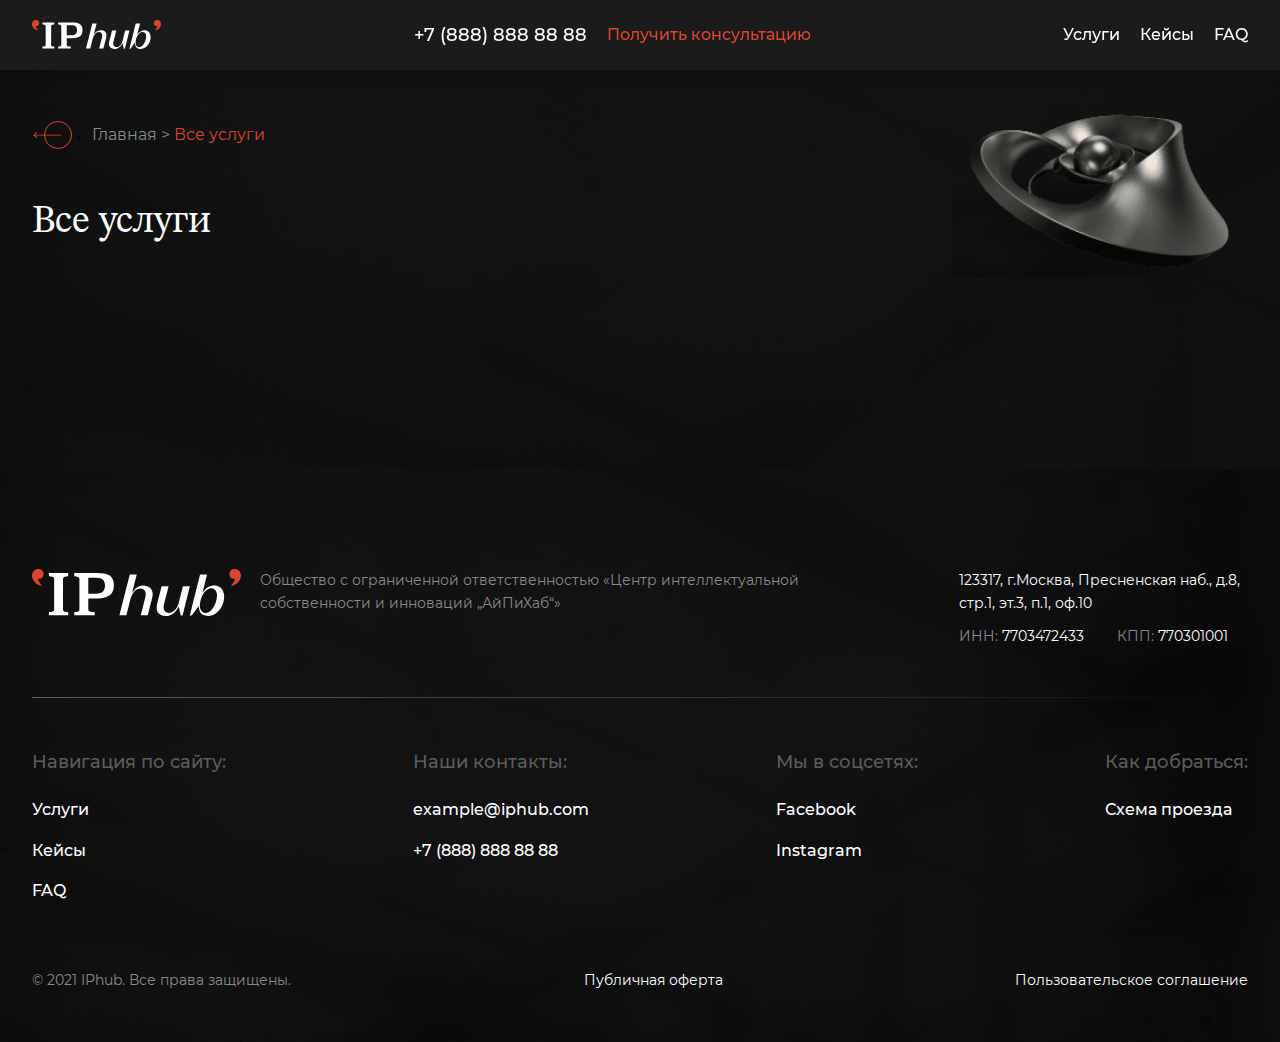
==== components/services/services.html @ 08421e96 "add serviсes-page" ====
<!DOCTYPE html>
<html lang="en">

<head>
  <meta charset="UTF-8">
  <meta http-equiv="X-UA-Compatible" content="IE=edge">
  <meta name="viewport" content="width=device-width, initial-scale=1.0">
  <title>Services</title>
  <link rel="stylesheet" href="../../fonts/stylesheet.css">
  <link rel="stylesheet" href="../../css/style.css">
  <link rel="stylesheet" href="./css/services.css">
  <link rel="stylesheet" type="text/css" href="../../js/slick/slick.css" />
  <link rel="stylesheet" type="text/css" href="../../js/slick/slick-theme.css" />
  <script defer src="../../js/scripts.js"></script>
</head>

<body>
  <div class="pop-up">
    <div class="pop-up__container"></div>
    <div class="pop-up__block">
      <div class="pop-up__close">
        <span></span>
        <span></span>
      </div>
      <form action="" class="pop-up__form" onchange="">
        <h2 class="pop-up__title">Оставьте заявку</h2>
        <p class="pop-up__subtitle">Укажите свои данные, и наш специалист свяжется с вами</p>
        <label for="username" class="pop-up__label">Как к вам обращаться</label>
        <input type="text" id="username" class="pop-up__input" required>
        <label for="phone" class="pop-up__label">Номер телефона / WhatsApp</label>
        <input type="tel" id="phone" class="pop-up__input" required>
        <label for="email" class="pop-up__label">Почта</label>
        <input type="email" id="email" class="pop-up__input" required>
        <label for="request" class="pop-up__label">Запрос</label>
        <textarea type="email" id="request" class="pop-up__textarea" optional></textarea>
        <div class="pop-up__radio">
          <input type="checkbox" id="deal" name="deal" value="deal">
          <label for="deal">Я принимаю соглашение на <a href="">обработку персональных данных</a> и <a href="">политику
              конфиденциальности</a></label>
        </div>
        <button class="pop-up__button">
          <p>Отправить</p>
          <img src="../../img/main/button-arrow-right.svg" alt="">
        </button>
      </form>
    </div>
  </div>
  <div class="background">
    <div class="background__header">
      <div class="container">
        <header class="header">
          <a href="../../index.html" class="header__logo" onclick="slowScroll ('.header')"><img
              src="../../img/header/logo.svg" alt="loho"></a>
          <div class="header__middle">
            <a href="tel:+78888888888" class="header__phone">+7 (888) 888 88 88</a>
            <a href="" class="header__button-consultation">Получить консультацию</a>
          </div>
          <nav class="header__nav menu">
            <div class="menu__container">
              <ul class="header__list menu__list">
                <li><a href=''>Услуги</a></li>
                <li><a href=''>Кейсы</a></li>
                <li><a href=''>FAQ</a></li>
              </ul>
              <div class="header__menu-text-block menu__text-block">
                <div class="menu__contacts">
                  <p class="menu__title">Наши контакты:</p>
                  <a href="mailto:example@iphub.com" class="menu__content">example@iphub.com</a>
                  <a href="tel:+78888888888" class="menu__content">+7 (888) 888 88 88</a>
                </div>
                <div class="menu__socials">
                  <p class="menu__title">Мы в соцсетях:</p>
                  <a href="#" class="menu__content">Facebook</a>
                  <a href="#" class="menu__content">Instagram</a>
                </div>
                <div class="menu__road">
                  <p class="menu__title">Как добраться:</p>
                  <a href="#" class="menu__content">Схема проезда</a>
                </div>
                <div class="menu__adress">
                  <p>123317, г. Москва, Пресненская<br>
                    наб., д.8, стр.1, эт.3, п.1, оф.10</p>
                  <p>ИНН: 7703472433</p>
                  <p>КПП: 770301001</p>
                </div>
                <div class="header__menu-image menu__image"><img src="../../img/header/menu-image.png" alt=""></div>
              </div>
            </div>
          </nav>
          <div class="header__burger-menu">
            <span></span>
            <span></span>
            <span></span>
          </div>
        </header>
      </div>
    </div>
    <div class="background__services-page">
      <div class="container">
        <div class="services-page">
          <div class="services-page__head">
            <div class="services-page__navigation">
              <a href="../../index.html" class="services-page__return-button"><img
                  src="../../img/main/button-arrow-right.svg" alt=""></a>
              <div class="services-page__crumbs">
                <p><a href="../../index.html">Главная</a> > <a href="#">Все услуги</a></p>
              </div>
            </div>
            <h1 class="services-page__title">Все услуги</h1>
            <div class="services-page__image"><img src="./img/head-image.png" alt="head-image"></div>
          </div>
        </div>
      </div>
    </div>
    <footer class="background__footer">
      <div class="container">
        <div class="footer">
          <div class="footer__head">
            <div class="footer__logo"><img src="../../img/header/logo.svg" alt=""></div>
            <p class="footer__legal-name">Общество с ограниченной
              ответственностью «Центр интеллектуальной собственности и инноваций „АйПиХаб“»</p>
            <div class="footer__contacts">
              <p>123317, г.Москва, Пресненская наб., д.8, стр.1, эт.3, п.1, оф.10</p>
              <p><span>ИНН: </span>7703472433</p>
              <p><span>КПП: </span>770301001</p>
            </div>
          </div>
          <div class="footer__menu footer-menu">
            <div class="footer-menu__column">
              <p class="footer-menu__header">Навигация<span> по сайту:</span></p>
              <a href="#" class="footer-menu__item">Услуги</a>
              <a href="#" class="footer-menu__item">Кейсы</a>
              <a href="#" class="footer-menu__item">FAQ</a>
            </div>
            <div class="footer-menu__column">
              <p class="footer-menu__header">Наши контакты:</p>
              <a href="mailto:example@iphub.com" class="footer-menu__item">example@iphub.com</a>
              <a href="tel:+78888888888" class="footer-menu__item">+7 (888) 888 88 88</a>
              <a href="#" class="footer-menu__item road">Схема проезда</a>
            </div>
            <div class="footer-menu__column">
              <p class="footer-menu__header">Мы в соцсетях:</p>
              <a href="#" class="footer-menu__item">Facebook</a>
              <a href="#" class="footer-menu__item">Instagram</a>
            </div>
            <div class="footer-menu__column">
              <p class="footer-menu__header">Как добраться:</p>
              <a href="#" class="footer-menu__item">Схема проезда</a>
            </div>
          </div>
          <div class="footer__cellar">
            <a href="">© 2021 IPhub. Все права защищены.</a>
            <a href="">Публичная оферта</a>
            <a href="">Пользовательское соглашение</a>
          </div>
        </div>
      </div>
    </footer>
  </div>



  <script src="https://ajax.googleapis.com/ajax/libs/jquery/3.6.0/jquery.min.js"></script>
  <script type="text/javascript" src="../../js/jquery-spincrement-master/jquery.spincrement.js"></script>
  <script src="../../js/slick/slick.min.js"></script>
  <script src="../../js/jquery.ddslick.min.js"></script>
</body>

</html>
---- fonts/stylesheet.css ----
@font-face {
    font-family: 'Montserrat';
    src: url('Montserrat-Regular.eot');
    src: local('Montserrat Regular'), local('Montserrat-Regular'),
        url('Montserrat-Regular.eot?#iefix') format('embedded-opentype'),
        url('Montserrat-Regular.woff2') format('woff2'),
        url('Montserrat-Regular.woff') format('woff'),
        url('Montserrat-Regular.ttf') format('truetype');
    font-weight: normal;
    font-style: normal;
}

@font-face {
    font-family: 'Montserrat';
    src: url('Montserrat-Medium.eot');
    src: local('Montserrat Medium'), local('Montserrat-Medium'),
        url('Montserrat-Medium.eot?#iefix') format('embedded-opentype'),
        url('Montserrat-Medium.woff2') format('woff2'),
        url('Montserrat-Medium.woff') format('woff'),
        url('Montserrat-Medium.ttf') format('truetype');
    font-weight: 500;
    font-style: normal;
}

@font-face {
    font-family: 'STIX Two Text';
src: local('STIX Two Text Regular'), local('STIXTwoText-Regular'),
        url('./STIXTwoText-Regular.otf') format('otf'),
        url('./STIXTwoText-Regular.woff2') format('woff2'),
        url('./STIXTwoText-Regular.ttf') format('truetype');
    font-weight: normal;
    font-style: normal;
}

@font-face {
    font-family: 'STIX Two Text';
    src: local('STIX Two Text Medium'), local('STIXTwoText-Medium'),
        url('./STIXTwoText-Medium.otf') format('otf'),
        url('./STIXTwoText-Medium.woff2') format('woff2'),
        url('./STIXTwoText-Medium.ttf') format('truetype');
    font-weight: 500;
    font-style: normal;
}

@font-face {
    font-family: 'STIX Two Text';
    src: local('STIX Two Text Medium Italic'), local('STIXTwoText-Medium-Italic'),
        url('./STIXTwoText-MediumItalic.otf') format('otf'),
        url('./STIXTwoText-MediumItalic.woff2') format('woff2'),
        url('./STIXTwoText-MediumItalic.ttf') format('truetype');
    font-weight: 500;
    font-style: italic;
}
---- css/style.css ----
@import url(./null.css);
@import url(./animate.css);
@import url(./custom-font-styles.css);
.main__title {
  font-family: "STIX Two Text";
  font-style: normal;
  font-weight: 500;
  font-size: 55px;
  line-height: 135%;
  color: #ffffff;
}

.experience__title, .services__title, .test__title, .cases__title, .team__title, .ban__title {
  font-family: "STIX Two Text";
  font-style: normal;
  font-weight: 400;
  font-size: 38px;
  line-height: 135%;
  color: #ffffff;
}

.pop-up__title, .test-slider__title, .bonuses__title, .forum__title h3 {
  font-family: "Montserrat";
  font-style: normal;
  font-weight: 500;
  font-size: 24px;
  line-height: 160%;
  color: #ffffff;
}

.menu__title, .bonuses__text, .member__name, .userforum__forumname, .userforum__date, .footer-menu__header {
  font-family: "Montserrat";
  font-style: normal;
  font-weight: 500;
  font-size: 18px;
  line-height: 160%;
  color: #ffffff;
}

.experience__subtitle, .services__subtitle p, .test__subtitle, .cases__subtitle p, .case__title, .team__subtitle, .ban__subtitle {
  font-family: "Montserrat";
  font-style: normal;
  font-weight: 500;
  font-size: 16px;
  line-height: 160%;
  color: #ffffff;
}

.userforum__description, .userforum__time {
  font-family: "Montserrat";
  font-style: normal;
  font-weight: 400;
  font-size: 16px;
  line-height: 160%;
  color: #ffffff;
}

.pop-up__subtitle, .pop-up__input, .pop-up__textarea, .pop-up__button, .header__button-consultation, .header__list li a, .menu__content, .main__button-consultation span, .main__button-service span, .services__button-top span, .services__button-bottom span, .service__title, .test__slider .slick-arrow span, .test-slider__option, .cases__button-top span, .cases__button-bottom span, .forum__subtitle p, .userforum__name, .ban__button span, .footer-menu__item {
  font-family: "Montserrat";
  font-style: normal;
  font-weight: 500;
  font-size: 16px;
  line-height: 160%;
  color: #ffffff;
}

.menu__adress, .statistics__description, .service__subtitle, .case__subtitle, .footer__legal-name, .footer__contacts, .footer__cellar a {
  font-family: "Montserrat";
  font-style: normal;
  font-weight: 400;
  font-size: 14px;
  line-height: 165%;
}

.main__overtitle {
  font-family: "Montserrat";
  font-style: normal;
  font-weight: 500;
  font-size: 16px;
  line-height: 160%;
  text-transform: uppercase;
}

.container {
  max-width: 1216px;
  margin: auto;
}

@media (max-width: 1256px) {
  .container {
    max-width: 100%;
    margin: 0 auto;
    padding: 0 20px;
  }
}

.background {
  background: #1b1b1b;
  display: -webkit-box;
  display: -ms-flexbox;
  display: flex;
  -webkit-box-orient: vertical;
  -webkit-box-direction: normal;
      -ms-flex-direction: column;
          flex-direction: column;
  min-height: 100%;
}

.background__header {
  -webkit-box-shadow: 0px 4px 10px rgba(0, 0, 0, 0.15);
          box-shadow: 0px 4px 10px rgba(0, 0, 0, 0.15);
  background: #1b1b1b;
  position: fixed;
  width: 100%;
  z-index: 5;
}

.background__main {
  background: -webkit-gradient(linear, left top, left bottom, from(rgba(0, 0, 0, 0.9)), to(rgba(0, 0, 0, 0.9))), url(../img/backgrounds/backgroud-main.png) center/cover no-repeat;
  background: linear-gradient(180deg, rgba(0, 0, 0, 0.9), rgba(0, 0, 0, 0.9)), url(../img/backgrounds/backgroud-main.png) center/cover no-repeat;
}

.background__services {
  background: url(../img/services/backgroud.png) center/cover no-repeat;
}

.background__test {
  background: url(../img/test/backgroud.png) center/cover no-repeat;
  padding: 160px 0;
  position: relative;
}

@media (max-width: 1252px) {
  .background__test {
    padding: 120px 0;
  }
}

@media (max-width: 768px) {
  .background__test {
    padding: 80px 0;
  }
}

@media (max-width: 400px) {
  .background__test {
    padding: 60px 0;
  }
}

.background__cases {
  background: -webkit-gradient(linear, left top, left bottom, from(rgba(0, 0, 0, 0.9)), to(rgba(0, 0, 0, 0.9))), url(../img/cases/background.png) center/cover no-repeat;
  background: linear-gradient(180deg, rgba(0, 0, 0, 0.9), rgba(0, 0, 0, 0.9)), url(../img/cases/background.png) center/cover no-repeat;
}

.background__team {
  background: url(../img/team/background.png) center/cover no-repeat;
}

.background__ban {
  background: url(../img/ban/background.png) center/cover no-repeat;
}

.background__footer {
  background: -webkit-gradient(linear, left top, left bottom, from(rgba(0, 0, 0, 0.9)), to(rgba(0, 0, 0, 0.9))), url(../img/cases/background.png) center/cover no-repeat;
  background: linear-gradient(180deg, rgba(0, 0, 0, 0.9), rgba(0, 0, 0, 0.9)), url(../img/cases/background.png) center/cover no-repeat;
}

.pop-up {
  position: fixed;
  top: -100%;
  left: 0;
  width: 100%;
  height: 100%;
  background-color: rgba(189, 189, 189, 0.75);
  z-index: 10;
  cursor: pointer;
  -webkit-transition: 0.7s ease-in-out;
  transition: 0.7s ease-in-out;
  overflow-y: auto;
}

.pop-up__container {
  position: absolute;
  top: 0;
  left: 0;
  width: 100%;
  height: 100%;
}

.pop-up__block {
  max-width: 510px;
  width: calc(100% - 40px);
  padding: 40px 65px;
  position: absolute;
  top: 50%;
  left: 50%;
  -webkit-transform: translate(-50%, -50%);
          transform: translate(-50%, -50%);
  background-color: #1b1b1b;
  border-radius: 10px;
  cursor: auto;
  z-index: 11;
}

@media (max-width: 500px) {
  .pop-up__block {
    padding: 30px 40px;
  }
}

@media (max-width: 400px) {
  .pop-up__block {
    padding: 20px 20px;
  }
}

.pop-up__close {
  width: 28px;
  height: 28px;
  position: absolute;
  right: 20px;
  top: 20px;
  cursor: pointer;
  -webkit-transition: 0.5s;
  transition: 0.5s;
}

.pop-up__close:hover {
  -webkit-transform: scale(1.2);
          transform: scale(1.2);
  -webkit-transition: 0.5s;
  transition: 0.5s;
}

.pop-up__close span {
  width: 30px;
  height: 1.5px;
  border-radius: 2px;
  background-color: #fff;
  position: absolute;
}

.pop-up__close span:nth-of-type(1) {
  display: block;
  position: absolute;
  -webkit-transform: rotate(45deg);
          transform: rotate(45deg);
  top: 50%;
}

.pop-up__close span:nth-of-type(2) {
  display: block;
  position: absolute;
  -webkit-transform: rotate(-45deg);
          transform: rotate(-45deg);
  top: 50%;
}

.pop-up__form {
  display: -webkit-box;
  display: -ms-flexbox;
  display: flex;
  -webkit-box-orient: vertical;
  -webkit-box-direction: normal;
      -ms-flex-direction: column;
          flex-direction: column;
}

.pop-up.active {
  top: 0;
  -webkit-transition: 0.7s ease-in-out;
  transition: 0.7s ease-in-out;
}

.pop-up__title {
  text-align: center;
  padding: 0 0 8px 0;
}

@media (max-width: 350px) {
  .pop-up__title {
    font-size: 20px;
  }
}

.pop-up__subtitle {
  color: #8a8a8a;
  text-align: center;
  padding: 0 0 25px 0;
}

.pop-up__label {
  font-family: "Montserrat";
  font-style: normal;
  font-weight: 500;
  font-size: 14px;
  line-height: 140%;
  color: #8a8a8a;
  padding: 0 0 2px 0;
}

.pop-up__input {
  margin: 0 0 15px 0;
  padding: 10px 20px 10px 15px;
  height: 40px;
  background: rgba(138, 138, 138, 0.1);
  border-radius: 8px;
  color: #fff;
  caret-color: #fff;
  border: 1px solid transparent;
  -webkit-transition: 0.3s;
  transition: 0.3s;
}

.pop-up__input:focus {
  border: 1px solid #ffffff;
  -webkit-transition: 0.3s;
  transition: 0.3s;
  background: transparent;
}

.pop-up__textarea {
  margin: 0 0 15px 0;
  padding: 10px 20px 10px 15px;
  min-height: 120px;
  min-width: 100%;
  max-width: 100%;
  background: rgba(138, 138, 138, 0.1);
  border-radius: 8px;
  color: #fff;
  caret-color: #fff;
  border: 1px solid transparent;
  -webkit-transition: 0.3s;
  transition: 0.3s;
}

.pop-up__textarea:required {
  background-color: #fff;
}

.pop-up__textarea:focus {
  border: 1px solid #ffffff;
  -webkit-transition: 0.3s;
  transition: 0.3s;
  background: transparent;
}

.pop-up__radio {
  padding: 0 0 26px 26px;
  position: relative;
}

@media (max-width: 400px) {
  .pop-up__radio {
    padding: 0 0 26px 20px;
  }
}

.pop-up__radio input {
  position: absolute;
  z-index: -1;
  opacity: 0;
}

.pop-up__radio input:checked + label::before {
  border-color: #da4533;
  background: url("../img/pop-up/check.svg") center/9px 9px no-repeat, #da4533;
}

.pop-up__radio label {
  font-family: "Montserrat";
  font-style: normal;
  font-weight: 400;
  font-size: 12px;
  line-height: 165%;
  color: #ffffff;
  -webkit-box-align: center;
      -ms-flex-align: center;
          align-items: center;
  -webkit-user-select: none;
     -moz-user-select: none;
      -ms-user-select: none;
          user-select: none;
}

.pop-up__radio label::before {
  position: absolute;
  top: 0;
  left: 0;
  content: "";
  display: inline-block;
  width: 16px;
  height: 16px;
  border: 1px solid grey;
  border-radius: 2px;
}

@media (max-width: 400px) {
  .pop-up__radio label::before {
    width: 13px;
  }
}

.pop-up__radio label a {
  color: #ffffff;
  -webkit-text-decoration-line: underline;
          text-decoration-line: underline;
}

.pop-up__button {
  width: 135px;
  height: 41px;
  border: 1px solid #da4533;
  border-radius: 50%;
  background-color: #1b1b1b;
  position: relative;
  -ms-flex-item-align: center;
      -ms-grid-row-align: center;
      align-self: center;
  color: #da4533;
}

.pop-up__button:hover img {
  right: -18px;
  -webkit-transition: 0.5s;
  transition: 0.5s;
}

.pop-up__button img {
  width: 30px;
  position: absolute;
  right: -12px;
  -webkit-transition: 0.5s;
  transition: 0.5s;
  top: 50%;
  -webkit-transform: translateY(-50%);
          transform: translateY(-50%);
}

.header {
  display: -webkit-box;
  display: -ms-flexbox;
  display: flex;
  -webkit-box-pack: justify;
      -ms-flex-pack: justify;
          justify-content: space-between;
  -webkit-box-align: center;
      -ms-flex-align: center;
          align-items: center;
  padding: 20px 0 21px;
}

@media (max-width: 1000px) {
  .header {
    padding: 12px 0;
  }
}

.header__logo {
  cursor: pointer;
}

.header__middle {
  display: -webkit-box;
  display: -ms-flexbox;
  display: flex;
  gap: 20px;
  -webkit-box-align: center;
      -ms-flex-align: center;
          align-items: center;
}

@media (max-width: 700px) {
  .header__middle {
    display: none;
  }
}

.header__phone {
  font-family: "Montserrat";
  font-style: normal;
  font-weight: 500;
  font-size: 18px;
  line-height: 22px;
  color: #ffffff;
}

.header__button-consultation {
  color: #da4533;
}

.header__list {
  display: -webkit-box;
  display: -ms-flexbox;
  display: flex;
  gap: 20px;
}

.header__list li a {
  -webkit-transition: 0.5s;
  transition: 0.5s;
}

.header__list li a:hover {
  color: #da4533;
  -webkit-transition: 0.5s;
  transition: 0.5s;
}

.header__burger-menu {
  display: none;
}

.header__burger-menu:hover span {
  width: 28px !important;
  -webkit-transition: 0.5s;
  transition: 0.5s;
}

@media (max-width: 1000px) {
  .header__burger-menu {
    display: -webkit-box;
    display: -ms-flexbox;
    display: flex;
    -webkit-box-pack: end;
        -ms-flex-pack: end;
            justify-content: end;
    position: relative;
    width: 46px;
    height: 46px;
    padding: 0 9px;
    background: rgba(255, 255, 255, 0.05);
    -webkit-transition: 0.5s;
    transition: 0.5s;
    border-radius: 5px;
    cursor: pointer;
    z-index: 5;
  }
  .header__burger-menu:hover {
    background: rgba(255, 255, 255, 0.1);
    -webkit-transition: 0.5s;
    transition: 0.5s;
  }
  .header__burger-menu.active-menu {
    background: rgba(255, 255, 255, 0.1);
  }
  .header__burger-menu.active-menu:hover {
    background: rgba(255, 255, 255, 0.15);
  }
  .header__burger-menu.active-menu span {
    -webkit-transition: all 0.5s ease-in-out;
    transition: all 0.5s ease-in-out;
  }
  .header__burger-menu.active-menu span:nth-of-type(1) {
    width: 28px;
    top: 50%;
    -webkit-transform: translateY(-50%) rotate(45deg);
            transform: translateY(-50%) rotate(45deg);
  }
  .header__burger-menu.active-menu span:nth-of-type(2) {
    width: 28px;
    top: 50%;
    -webkit-transform: translateY(-50%) rotate(-45deg);
            transform: translateY(-50%) rotate(-45deg);
  }
  .header__burger-menu.active-menu span:nth-of-type(3) {
    display: none;
  }
}

.header__burger-menu span {
  height: 2px;
  background-color: #ffffff;
  position: absolute;
  -webkit-transition: all 0.5s ease-in-out;
  transition: all 0.5s ease-in-out;
}

.header__burger-menu span:nth-of-type(1) {
  width: 23px;
  -webkit-transition: 0.5s;
  transition: 0.5s;
  top: 13px;
}

.header__burger-menu span:nth-of-type(2) {
  width: 28px;
  -webkit-transition: 0.5s;
  transition: 0.5s;
  top: 50%;
  -webkit-transform: translateY(-50%);
          transform: translateY(-50%);
}

.header__burger-menu span:nth-of-type(3) {
  width: 17px;
  -webkit-transition: 0.5s;
  transition: 0.5s;
  bottom: 13px;
}

.header__menu-text-block, .header__menu-image {
  display: none;
}

@media (max-width: 1000px) {
  .menu {
    background-color: #434343;
    width: 100%;
    height: 100%;
    position: fixed;
    left: 100%;
    top: 0;
    overflow: auto;
    -webkit-transition: all 1s ease-in-out;
    transition: all 1s ease-in-out;
    z-index: 3;
  }
  .menu.active-menu {
    -webkit-transition: all 1s ease-in-out;
    transition: all 1s ease-in-out;
    left: 0px;
  }
}

.menu__title {
  color: #5c5c5c;
  padding: 0 0 20px 0;
}

.menu__content {
  margin: 0 0 15px 0;
  display: block;
}

.menu__content:last-child {
  margin: 0;
}

.menu__container {
  background-color: #1b1b1b;
}

@media (max-width: 1000px) {
  .menu__container {
    display: -ms-grid;
    display: grid;
    -ms-grid-columns: auto auto;
        grid-template-columns: auto auto;
    gap: 120px;
    padding: 70px 70px 0 120px;
    margin: 0 0 0 163px;
    min-height: 100%;
  }
}

@media (max-width: 1000px) and (max-width: 900px) {
  .menu__container {
    padding: 70px 43px 0 70px;
  }
}

@media (max-width: 1000px) and (max-width: 767px) {
  .menu__container {
    padding: 70px 43px 0 50px;
    margin: 0 0 0 108px;
    gap: 60px;
  }
}

@media (max-width: 1000px) and (max-width: 650px) {
  .menu__container {
    -ms-grid-columns: auto;
        grid-template-columns: auto;
    gap: 50px;
  }
}

@media (max-width: 1000px) and (max-width: 450px) {
  .menu__container {
    padding: 70px 32px 0 32px;
    margin: 0 0 0 40px;
  }
}

@media (max-width: 1000px) {
  .menu__list {
    -webkit-box-orient: vertical;
    -webkit-box-direction: normal;
        -ms-flex-direction: column;
            flex-direction: column;
  }
  .menu__list li a {
    font-size: 34px;
  }
}

@media (max-width: 1000px) and (max-width: 767px) {
  .menu__list li a {
    font-size: 28px;
  }
}

@media (max-width: 1000px) and (max-width: 450px) {
  .menu__list li a {
    font-size: 22px;
  }
}

.menu__text-block {
  display: none;
}

@media (max-width: 1000px) {
  .menu__text-block {
    display: block;
  }
}

.menu__contacts {
  padding: 0 0 50px 0;
}

@media (max-width: 767px) {
  .menu__contacts {
    padding: 0 0 40px 0;
  }
}

.menu__socials {
  padding: 0 0 50px 0;
}

@media (max-width: 767px) {
  .menu__socials {
    padding: 0 0 40px 0;
  }
}

.menu__image {
  display: block;
  width: 110%;
  padding: 0 0 100px 0;
}

@media (max-width: 767px) {
  .menu__image {
    display: none;
  }
}

.menu__image img {
  width: 100%;
  position: relative;
  left: -12%;
}

.menu__adress {
  color: #8a8a8a;
  display: -ms-inline-grid;
  display: inline-grid;
  -ms-grid-columns: (auto)[2];
      grid-template-columns: repeat(2, auto);
  gap: 10px 15px;
  padding: 15px 0 120px 0;
}

@media (max-width: 450px) {
  .menu__adress {
    -ms-grid-columns: 1fr;
        grid-template-columns: 1fr;
  }
}

.menu__adress p {
  text-align: left;
}

.menu__adress p:nth-of-type(1) {
  -ms-grid-column: 1;
  -ms-grid-column-span: 2;
  grid-column: 1/3;
}

@media (max-width: 450px) {
  .menu__adress p:nth-of-type(1) {
    -ms-grid-column: 1;
    -ms-grid-column-span: 1;
    grid-column: 1/2;
  }
}

.main {
  display: -ms-grid;
  display: grid;
  -ms-grid-columns: 3fr 2fr;
      grid-template-columns: 3fr 2fr;
  gap: 50px;
  padding: 179px 0 191px;
}

@media (max-width: 1256px) {
  .main {
    padding: 179px 0 120px;
    gap: 20px;
  }
}

@media (max-width: 768px) {
  .main {
    padding: 179px 0 80px;
  }
}

@media (max-width: 767px) {
  .main {
    -ms-grid-columns: 1fr;
        grid-template-columns: 1fr;
  }
}

@media (max-width: 450px) {
  .main {
    padding: 110px 0 60px;
  }
}

.main__text-block {
  display: -webkit-box;
  display: -ms-flexbox;
  display: flex;
  -webkit-box-orient: vertical;
  -webkit-box-direction: normal;
      -ms-flex-direction: column;
          flex-direction: column;
  min-width: 470px;
}

@media (max-width: 767px) {
  .main__text-block {
    -webkit-box-align: center;
        -ms-flex-align: center;
            align-items: center;
    min-width: 100%;
  }
}

.main__overtitle {
  color: #8a8a8a;
  padding: 0 0 8px 0;
}

@media (max-width: 768px) {
  .main__overtitle {
    padding: 0 0 0 0;
  }
}

.main__title {
  display: -webkit-inline-box;
  display: -ms-inline-flexbox;
  display: inline-flex;
  -webkit-box-orient: vertical;
  -webkit-box-direction: normal;
      -ms-flex-direction: column;
          flex-direction: column;
  position: relative;
  padding: 0 0 16px 0;
}

@media (max-width: 1000px) {
  .main__title {
    font-size: 48px;
  }
}

@media (max-width: 768px) {
  .main__title {
    font-size: 44px;
    padding: 0 0 10px 0;
  }
}

@media (max-width: 450px) {
  .main__title {
    font-size: 34px;
  }
}

@media (max-width: 350px) {
  .main__title {
    font-size: 30px;
  }
}

@media (max-width: 767px) {
  .main__title span {
    margin: auto;
  }
}

.main__title span img {
  width: 11px;
}

@media (max-width: 1000px) {
  .main__title span img {
    width: 10px;
  }
}

@media (max-width: 768px) {
  .main__title span img {
    width: 8px;
  }
}

@media (max-width: 450px) {
  .main__title span img {
    width: 7px;
  }
}

.main__title span:nth-of-type(1) {
  position: relative;
}

.main__title span:nth-of-type(1) img {
  position: absolute;
  top: 8px;
  left: -12px;
}

.main__title span:nth-of-type(2) {
  font-style: italic;
  position: relative;
  -ms-flex-item-align: start;
      -ms-grid-row-align: start;
      align-self: start;
}

.main__title span:nth-of-type(2) img {
  position: absolute;
  left: auto;
  top: 12px;
  right: -12px;
}

.main__subtitle {
  font-family: "Montserrat";
  font-style: normal;
  font-weight: 400;
  font-size: 18px;
  line-height: 160%;
  color: #8a8a8a;
  padding: 0 0 32px 0;
}

@media (max-width: 1000px) {
  .main__subtitle {
    padding: 0 0 24px 0;
  }
}

@media (max-width: 768px) {
  .main__subtitle {
    padding: 0 0 36px 0;
    text-align: center;
  }
}

@media (max-width: 450px) {
  .main__subtitle {
    padding: 0 0 30px 0;
  }
}

.main__button-block {
  display: -webkit-box;
  display: -ms-flexbox;
  display: flex;
  -webkit-box-align: center;
      -ms-flex-align: center;
          align-items: center;
  gap: 36px;
}

@media (max-width: 768px) {
  .main__button-block {
    gap: 30px;
    -webkit-box-pack: center;
        -ms-flex-pack: center;
            justify-content: center;
  }
}

@media (max-width: 550px) {
  .main__button-block {
    -webkit-box-orient: vertical;
    -webkit-box-direction: normal;
        -ms-flex-direction: column;
            flex-direction: column;
  }
}

@media (max-width: 450px) {
  .main__button-block {
    gap: 25px;
  }
}

.main__button-consultation {
  display: block;
  max-width: 299px;
  width: 100%;
  height: 91px;
  border-radius: 50%;
  background: #da4533;
  display: -webkit-box;
  display: -ms-flexbox;
  display: flex;
  position: relative;
  -webkit-box-pack: center;
      -ms-flex-pack: center;
          justify-content: center;
  -webkit-box-align: center;
      -ms-flex-align: center;
          align-items: center;
  cursor: pointer;
}

.main__button-consultation > div {
  width: 100%;
  height: 100%;
  position: absolute;
  border-radius: 50%;
  -webkit-transition: 0.5s;
  transition: 0.5s;
  border: 1px solid transparent;
}

@media (max-width: 550px) {
  .main__button-consultation > div {
    border: 1px solid #ffffff;
    -webkit-transform: matrix(0.99, -0.11, 0.11, 0.99, 0, 0);
            transform: matrix(0.99, -0.11, 0.11, 0.99, 0, 0);
  }
}

.main__button-consultation > div:hover {
  -webkit-transition: 0.5s;
  transition: 0.5s;
  border: 1px solid #ffffff;
  -webkit-transform: matrix(0.99, -0.11, 0.11, 0.99, 0, 0);
          transform: matrix(0.99, -0.11, 0.11, 0.99, 0, 0);
}

.main__button-consultation span {
  text-align: center;
}

.main__button-service {
  display: block;
  min-width: 135px;
  height: 41px;
  border: 1px solid #da4533;
  border-radius: 50%;
  display: -webkit-box;
  display: -ms-flexbox;
  display: flex;
  -webkit-box-pack: center;
      -ms-flex-pack: center;
          justify-content: center;
  -webkit-box-align: center;
      -ms-flex-align: center;
          align-items: center;
  cursor: pointer;
  position: relative;
}

.main__button-service:hover img {
  right: -18px;
  -webkit-transition: 0.5s;
  transition: 0.5s;
}

.main__button-service span {
  text-align: center;
  color: #da4533;
}

.main__button-service img {
  position: absolute;
  width: 30px;
  right: -12px;
  -webkit-transition: 0.5s;
  transition: 0.5s;
}

@media (max-width: 767px) {
  .main__image-block {
    display: none;
  }
}

.main__image-block img {
  width: 100%;
}

.experience {
  display: -ms-grid;
  display: grid;
  -ms-grid-columns: 28% 66%;
      grid-template-columns: 28% 66%;
  -webkit-box-pack: justify;
      -ms-flex-pack: justify;
          justify-content: space-between;
}

@media (max-width: 800px) {
  .experience {
    -ms-grid-columns: 1fr;
        grid-template-columns: 1fr;
  }
}

@media (max-width: 800px) {
  .experience__image-block {
    display: none;
  }
}

.experience__image-block img {
  width: 100%;
}

.experience__blocks {
  display: -ms-grid;
  display: grid;
  -ms-grid-columns: (1fr)[2];
      grid-template-columns: repeat(2, 1fr);
  gap: 20px;
}

@media (max-width: 550px) {
  .experience__blocks {
    -ms-grid-columns: (1fr)[1];
        grid-template-columns: repeat(1, 1fr);
  }
}

@media (max-width: 360px) {
  .experience__blocks {
    gap: 15px;
  }
}

.experience__clients {
  padding: 100px 0;
}

@media (max-width: 480px) {
  .experience__clients {
    padding: 80px 0;
  }
}

@media (max-width: 360px) {
  .experience__clients {
    padding: 60px 0;
  }
}

.experience__title {
  padding: 0 0 16px 0;
}

@media (max-width: 768px) {
  .experience__title {
    font-size: 32px;
    padding: 0 0 14px 0;
  }
}

@media (max-width: 480px) {
  .experience__title {
    font-size: 28px;
  }
}

@media (max-width: 360px) {
  .experience__title {
    font-size: 24px;
    padding: 0 0 12px 0;
  }
}

.experience__subtitle {
  color: #8a8a8a;
  padding: 0 0 50px 0;
}

@media (max-width: 1000px) {
  .experience__subtitle {
    font-size: 14px;
    padding: 0 0 40px 0;
  }
}

@media (max-width: 360px) {
  .experience__subtitle {
    font-size: 14px;
    padding: 0 0 35px 0;
  }
}

.statistics__wrapper {
  position: relative;
  background: -webkit-gradient(linear, right bottom, left top, color-stop(70%, #202020), color-stop(90%, #da4533));
  background: linear-gradient(to left top, #202020 70%, #da4533 90%);
  padding: 1px;
  border-radius: 8px;
  -webkit-transition: 0.5s;
  transition: 0.5s;
}

.statistics__wrapper:hover {
  background: -webkit-gradient(linear, right bottom, left top, color-stop(70%, #3a3a3a), color-stop(90%, #da4533));
  background: linear-gradient(to left top, #3a3a3a 70%, #da4533 90%);
  -webkit-transition: 0.5s;
  transition: 0.5s;
}

.statistics__block {
  display: -webkit-box;
  display: -ms-flexbox;
  display: flex;
  -webkit-box-orient: vertical;
  -webkit-box-direction: normal;
      -ms-flex-direction: column;
          flex-direction: column;
  gap: 5px;
  padding: 20px;
  background: #202020;
  -webkit-transition: 0.5s;
  transition: 0.5s;
  border-radius: 8px;
  height: 100%;
}

@media (max-width: 500px) {
  .statistics__block {
    padding: 20px;
  }
}

@media (max-width: 550px) {
  .statistics__block {
    -webkit-box-orient: horizontal;
    -webkit-box-direction: normal;
        -ms-flex-direction: row;
            flex-direction: row;
    -webkit-box-align: center;
        -ms-flex-align: center;
            align-items: center;
    gap: 20px;
  }
}

.statistics__block:hover {
  background: #3a3a3a;
  -webkit-transition: 0.5s;
  transition: 0.5s;
}

.statistics__number {
  font-family: "STIX Two Text";
  font-style: normal;
  font-weight: 500;
  font-size: 36px;
  line-height: 45px;
  color: #ffffff;
}

@media (max-width: 550px) {
  .statistics__number {
    font-size: 28px;
  }
}

@media (max-width: 360px) {
  .statistics__number {
    font-size: 24px;
  }
}

.statistics__description {
  color: #8a8a8a;
}

@media (max-width: 480px) {
  .statistics__description {
    font-style: 14px;
  }
}

.clients__client {
  background: rgba(255, 255, 255, 0.05);
  border-radius: 8px;
  height: 119px;
  display: -webkit-box;
  display: -ms-flexbox;
  display: flex;
  -webkit-box-align: center;
      -ms-flex-align: center;
          align-items: center;
  -webkit-box-pack: center;
      -ms-flex-pack: center;
          justify-content: center;
  -webkit-transition: 0.5s;
  transition: 0.5s;
}

.clients__client:hover {
  background: rgba(255, 255, 255, 0.1);
  -webkit-transition: 0.5s;
  transition: 0.5s;
}

.services {
  padding: 160px 0;
}

@media (max-width: 1252px) {
  .services {
    padding: 120px 0;
  }
}

@media (max-width: 768px) {
  .services {
    padding: 80px 0;
  }
}

@media (max-width: 400px) {
  .services {
    padding: 60px 0;
  }
}

.services__title {
  color: #1b1b1b;
}

@media (max-width: 900px) {
  .services__title {
    font-size: 32px;
  }
}

@media (max-width: 500px) {
  .services__title {
    font-size: 28px;
  }
}

@media (max-width: 400px) {
  .services__title {
    font-size: 24px;
  }
}

@media (max-width: 359px) {
  .services__title {
    font-size: 20px;
  }
}

.services__subtitle {
  display: -webkit-box;
  display: -ms-flexbox;
  display: flex;
  -webkit-box-pack: justify;
      -ms-flex-pack: justify;
          justify-content: space-between;
  -webkit-box-align: center;
      -ms-flex-align: center;
          align-items: center;
  gap: 20%;
  padding: 16px 0 50px 0;
}

@media (max-width: 1252px) {
  .services__subtitle {
    padding: 16px 0 40px 0;
  }
}

@media (max-width: 768px) {
  .services__subtitle {
    padding: 14px 0 40px 0;
  }
}

@media (max-width: 400px) {
  .services__subtitle {
    padding: 12px 0 35px 0;
  }
}

.services__subtitle p {
  color: #8a8a8a;
}

@media (max-width: 400px) {
  .services__subtitle p {
    font-size: 14px;
  }
}

.services__button-top, .services__button-bottom {
  display: block;
  min-width: 135px;
  width: 135px;
  height: 41px;
  border: 1px solid #da4533;
  border-radius: 50%;
  display: -webkit-box;
  display: -ms-flexbox;
  display: flex;
  -webkit-box-pack: center;
      -ms-flex-pack: center;
          justify-content: center;
  -webkit-box-align: center;
      -ms-flex-align: center;
          align-items: center;
  cursor: pointer;
  position: relative;
  margin: 0 15px 0 0;
}

.services__button-top:hover img, .services__button-bottom:hover img {
  right: -18px;
  -webkit-transition: 0.5s;
  transition: 0.5s;
}

.services__button-top span, .services__button-bottom span {
  text-align: center;
  color: #da4533;
}

.services__button-top img, .services__button-bottom img {
  position: absolute;
  width: 30px;
  right: -12px;
  -webkit-transition: 0.5s;
  transition: 0.5s;
}

@media (max-width: 768px) {
  .services__button-top {
    display: none;
  }
}

.services__button-bottom {
  display: none;
}

@media (max-width: 768px) {
  .services__button-bottom {
    margin: 35px auto 0;
    display: -webkit-box;
    display: -ms-flexbox;
    display: flex;
  }
}

.services__slider {
  position: relative;
  padding: 0 0 75px 0;
}

@media (max-width: 1256px) {
  .services__slider .slick-list {
    margin: 0 20px 0 0;
  }
}

.services__slider .slick-list .slick-track {
  display: -webkit-box;
  display: -ms-flexbox;
  display: flex;
  position: relative;
  left: calc((100% - 1216px) / 2);
}

@media (max-width: 1256px) {
  .services__slider .slick-list .slick-track {
    left: 20px;
  }
}

.services__slider .slick-list .slick-track .slick-slide {
  height: auto;
}

.services__slider .slick-arrow {
  position: absolute;
  bottom: 0;
  width: 40px;
  height: 40px !important;
  border: 1px solid #da4533;
  border-radius: 50%;
  cursor: pointer;
}

.services__slider .slick-arrow:hover.prev .prev-arrow {
  left: -23px;
  -webkit-transition: 0.5s;
  transition: 0.5s;
}

.services__slider .slick-arrow:hover.next .next-arrow {
  right: -23px;
  -webkit-transition: 0.5s;
  transition: 0.5s;
}

.services__slider .slick-arrow.prev {
  height: 100%;
  right: calc(50% + 10px);
}

.services__slider .slick-arrow.prev .prev-arrow {
  position: absolute;
  width: 42px;
  left: -17px;
  -webkit-transition: 0.5s;
  transition: 0.5s;
  top: 50%;
  -webkit-transform: translateY(-50%) rotate(180deg);
          transform: translateY(-50%) rotate(180deg);
}

.services__slider .slick-arrow.next {
  height: 100%;
  left: calc(50% + 10px);
}

.services__slider .slick-arrow.next .next-arrow {
  position: relative;
  width: 42px;
  right: -17px;
  -webkit-transition: 0.5s;
  transition: 0.5s;
  top: 50%;
  -webkit-transform: translateY(-50%);
          transform: translateY(-50%);
}

.service {
  background: #1b1b1b;
  border-radius: 8px;
  padding: 20px 25px;
  display: -webkit-box !important;
  display: -ms-flexbox !important;
  display: flex !important;
  -webkit-box-orient: vertical;
  -webkit-box-direction: normal;
      -ms-flex-direction: column;
          flex-direction: column;
  margin: 0 20px 0 0;
  -webkit-transition: 0.5s;
  transition: 0.5s;
  position: relative;
}

@media (max-width: 500px) {
  .service {
    padding: 10px 15px;
  }
}

.service.invisible {
  visibility: hidden;
}

.service:hover .icon-shape::before {
  color: #fff;
  -webkit-transition: 0.5s;
  transition: 0.5s;
}

.service:hover .icon-service-image1,
.service:hover .icon-service-image2,
.service:hover .icon-service-image3,
.service:hover .icon-service-image4,
.service:hover .icon-service-image5 {
  font-size: 100px;
  -webkit-transition: 0.3s;
  transition: 0.3s;
}

.service:hover .icon-service-image1::before,
.service:hover .icon-service-image2::before,
.service:hover .icon-service-image3::before,
.service:hover .icon-service-image4::before,
.service:hover .icon-service-image5::before {
  color: #8a8a8a;
  -webkit-transition: 0.5s;
  transition: 0.5s;
}

.service:hover .service__title {
  color: #fff;
  -webkit-transition: 0.5s;
  transition: 0.5s;
}

.service:hover .service__subtitle {
  display: block;
  -webkit-transition: 0.5s;
  transition: 0.5s;
  bottom: -50%;
}

.service .icon-shape {
  -ms-flex-item-align: end;
      align-self: flex-end;
  padding: 0 0 40px 0;
}

.service .icon-shape::before {
  font-size: 20px;
  color: #8a8a8a;
  -webkit-transition: 0.5s;
  transition: 0.5s;
}

.service .icon-service-image1,
.service .icon-service-image2,
.service .icon-service-image3,
.service .icon-service-image4,
.service .icon-service-image5 {
  font-size: 176px;
  -ms-flex-item-align: center;
      -ms-grid-row-align: center;
      align-self: center;
  padding: 0 0 30px 0;
  -webkit-transition: 0.3s;
  transition: 0.3s;
}

@media (max-width: 1000px) {
  .service .icon-service-image1,
  .service .icon-service-image2,
  .service .icon-service-image3,
  .service .icon-service-image4,
  .service .icon-service-image5 {
    font-size: 16.5vw;
  }
}

@media (max-width: 700px) {
  .service .icon-service-image1,
  .service .icon-service-image2,
  .service .icon-service-image3,
  .service .icon-service-image4,
  .service .icon-service-image5 {
    font-size: 27.5vw;
  }
}

@media (max-width: 450px) {
  .service .icon-service-image1,
  .service .icon-service-image2,
  .service .icon-service-image3,
  .service .icon-service-image4,
  .service .icon-service-image5 {
    font-size: 50vw;
  }
}

.service .icon-service-image1::before,
.service .icon-service-image2::before,
.service .icon-service-image3::before,
.service .icon-service-image4::before,
.service .icon-service-image5::before {
  -webkit-transition: 0.5s;
  transition: 0.5s;
}

.service__text {
  position: relative;
  -webkit-box-flex: 1;
      -ms-flex: 1 1 auto;
          flex: 1 1 auto;
}

.service__title {
  color: #8a8a8a;
  position: absolute;
  -webkit-transition: 0.5s;
  transition: 0.5s;
  padding: 0 25px 5px 0;
}

@media (max-width: 768px) {
  .service__title {
    font-size: 16px;
  }
}

@media (max-width: 500px) {
  .service__title {
    font-size: 14px;
    bottom: 10px;
    padding: 0 15px 5px 0;
  }
}

@media (max-width: 400px) {
  .service__title {
    font-size: 16px;
  }
}

.service__subtitle {
  color: #8a8a8a;
  position: relative;
  bottom: -200%;
  -webkit-transition: 0.5s;
  transition: 0.5s;
}

.test {
  position: relative;
}

@media (max-width: 900px) {
  .test__title {
    font-size: 32px;
  }
}

@media (max-width: 500px) {
  .test__title {
    font-size: 28px;
  }
}

@media (max-width: 400px) {
  .test__title {
    font-size: 24px;
  }
}

@media (max-width: 359px) {
  .test__title {
    font-size: 20px;
  }
}

.test__subtitle {
  padding: 16px 0 50px 0;
}

@media (max-width: 1252px) {
  .test__subtitle {
    padding: 16px 0 40px 0;
  }
}

@media (max-width: 768px) {
  .test__subtitle {
    padding: 14px 0 40px 0;
  }
}

@media (max-width: 400px) {
  .test__subtitle {
    padding: 12px 0 35px 0;
    font-size: 14px;
  }
}

.test__wrapper-slider {
  max-width: 1041px;
  position: relative;
  width: 100%;
}

@media (max-width: 1000px) {
  .test__wrapper-slider {
    width: 70%;
  }
}

@media (max-width: 767px) {
  .test__wrapper-slider {
    width: 100%;
  }
}

.test__back-image {
  position: absolute;
  width: 310px;
  min-width: 120px;
  right: calc((50% - 723px) / 2);
  top: -100px;
}

@media (max-width: 1500px) {
  .test__back-image {
    right: 20px;
  }
}

@media (max-width: 767px) {
  .test__back-image {
    top: -50px;
    width: calc(30% - 40px);
  }
}

.test__back-image img {
  width: 100%;
}

.test__counter-slider {
  position: absolute;
  z-index: 1;
  top: 40px;
  right: 40px;
  padding: 0 0 0 5px;
  background-color: #1b1b1b;
}

@media (max-width: 1000px) {
  .test__counter-slider {
    top: 30px;
    right: 30px;
  }
}

@media (max-width: 500px) {
  .test__counter-slider {
    top: 20px;
    right: 20px;
  }
}

@media (max-width: 360px) {
  .test__counter-slider {
    top: 10px;
    right: 10px;
  }
}

.test__counter-slider p {
  font-family: "STIX Two Text";
  font-style: normal;
  font-weight: 500;
  font-size: 36px;
  line-height: 45px;
}

@media (max-width: 900px) {
  .test__counter-slider p {
    font-size: 32px;
  }
}

@media (max-width: 500px) {
  .test__counter-slider p {
    font-size: 28px;
  }
}

@media (max-width: 400px) {
  .test__counter-slider p {
    font-size: 24px;
  }
}

@media (max-width: 359px) {
  .test__counter-slider p {
    font-size: 20px;
  }
}

.test__counter-slider p span:nth-of-type(1) {
  color: #fff;
}

.test__counter-slider p span:nth-of-type(2) {
  color: #da4533;
}

.test__slider {
  position: relative;
}

.test__slider .slick-arrow {
  display: block;
  min-width: 135px;
  width: 135px;
  height: 41px;
  border: 1px solid #da4533;
  border-radius: 50%;
  display: -webkit-box;
  display: -ms-flexbox;
  display: flex;
  -webkit-box-pack: center;
      -ms-flex-pack: center;
          justify-content: center;
  -webkit-box-align: center;
      -ms-flex-align: center;
          align-items: center;
  cursor: pointer;
  position: absolute;
  margin: 0 15px 0 0;
  bottom: 35px;
}

@media (max-width: 450px) {
  .test__slider .slick-arrow {
    min-width: 100px;
    width: 100px;
    bottom: 20px;
    height: 30px;
    margin: 0;
  }
}

.test__slider .slick-arrow:hover img {
  right: -18px;
  -webkit-transition: 0.5s;
  transition: 0.5s;
}

.test__slider .slick-arrow.prev {
  left: 40px;
}

@media (max-width: 450px) {
  .test__slider .slick-arrow.prev {
    left: 30px;
  }
}

.test__slider .slick-arrow.next {
  right: 40px;
}

@media (max-width: 450px) {
  .test__slider .slick-arrow.next {
    right: 30px;
  }
}

.test__slider .slick-arrow span {
  text-align: center;
  color: #da4533;
}

@media (max-width: 450px) {
  .test__slider .slick-arrow span {
    font-size: 12px;
  }
}

.test__slider .slick-arrow img {
  position: absolute;
  width: 30px;
  -webkit-transition: 0.5s;
  transition: 0.5s;
}

.test__slider .slick-arrow img.prev-arrow {
  left: -12px;
  -webkit-transition: 0.5s;
  transition: 0.5s;
  top: 50%;
  -webkit-transform: translateY(-50%) rotate(180deg);
          transform: translateY(-50%) rotate(180deg);
}

.test__slider .slick-arrow img.next-arrow {
  right: -12px;
  -webkit-transition: 0.5s;
  transition: 0.5s;
}

.test__slider .slick-arrow:hover.prev .prev-arrow {
  left: -18px;
  -webkit-transition: 0.5s;
  transition: 0.5s;
}

.test__slider .slick-arrow:hover.next .next-arrow {
  right: -18px;
  -webkit-transition: 0.5s;
  transition: 0.5s;
}

.test-slider {
  width: 100%;
  background: #1b1b1b;
  border-radius: 10px;
  padding: 40px 0 117px;
}

@media (max-width: 1000px) {
  .test-slider {
    padding: 30px 0 117px;
  }
}

@media (max-width: 450px) {
  .test-slider {
    padding: 20px 0 80px;
  }
}

@media (max-width: 360px) {
  .test-slider {
    padding: 10px 0 70px;
  }
}

.test-slider__title {
  padding: 0 0 30px 40px;
}

@media (max-width: 1000px) {
  .test-slider__title {
    padding: 0 55px 20px 30px;
  }
}

@media (max-width: 700px) {
  .test-slider__title {
    padding: 0 55px 10px 30px;
  }
}

@media (max-width: 350px) {
  .test-slider__title {
    font-size: 20px;
  }
}

.test-slider__options {
  display: -ms-grid;
  display: grid;
  -ms-grid-columns: (1fr)[2];
      grid-template-columns: repeat(2, 1fr);
  gap: 15px;
  padding: 0 40px;
}

@media (max-width: 1000px) {
  .test-slider__options {
    -ms-grid-columns: (1fr)[1];
        grid-template-columns: repeat(1, 1fr);
    padding: 0 30px;
  }
}

@media (max-width: 450px) {
  .test-slider__options {
    padding: 0 20px;
  }
}

@media (max-width: 360px) {
  .test-slider__options {
    padding: 0 10px;
  }
}

.test-slider__option {
  display: -webkit-box;
  display: -ms-flexbox;
  display: flex;
  -webkit-box-align: center;
      -ms-flex-align: center;
          align-items: center;
  padding: 18px 20px;
  background: rgba(255, 255, 255, 0.05);
  -webkit-transition: 0.5s;
  transition: 0.5s;
}

@media (max-width: 450px) {
  .test-slider__option {
    font-size: 12px;
    padding: 8px 10px;
  }
}

.test-slider__option:hover {
  color: #da4533;
  -webkit-transition: 0.5s;
  transition: 0.5s;
}

.test-slider__option.chosen {
  background: #da4533;
  color: #fff;
  -webkit-transition: 0.5s;
  transition: 0.5s;
}

.bonuses__title {
  padding: 50px 0 25px;
}

@media (max-width: 1000px) {
  .bonuses__title {
    padding: 40px 0 20px;
  }
}

@media (max-width: 700px) {
  .bonuses__title {
    padding: 30px 0 15px;
  }
}

@media (max-width: 350px) {
  .bonuses__title {
    font-size: 20px;
    padding: 20px 0 10px;
  }
}

.bonuses__block {
  display: -webkit-box;
  display: -ms-flexbox;
  display: flex;
  gap: 20px;
}

@media (max-width: 767px) {
  .bonuses__block {
    -webkit-box-orient: vertical;
    -webkit-box-direction: normal;
        -ms-flex-direction: column;
            flex-direction: column;
  }
}

.bonuses__bonus {
  padding: 15px;
  background: #1b1b1b;
  border-radius: 10px;
  display: -webkit-box;
  display: -ms-flexbox;
  display: flex;
  -webkit-box-align: center;
      -ms-flex-align: center;
          align-items: center;
  gap: 15px;
}

.bonuses__image {
  width: 101px;
  height: 101px;
  display: -webkit-box;
  display: -ms-flexbox;
  display: flex;
  -webkit-box-pack: center;
      -ms-flex-pack: center;
          justify-content: center;
  -webkit-box-align: center;
      -ms-flex-align: center;
          align-items: center;
}

@media (max-width: 450px) {
  .bonuses__image {
    width: 70px;
    height: 70px;
  }
}

.bonuses__image img {
  height: 100%;
}

@media (max-width: 450px) {
  .bonuses__text {
    font-size: 14px;
  }
}

.cases {
  padding: 160px 0;
}

@media (max-width: 1252px) {
  .cases {
    padding: 120px 0;
  }
}

@media (max-width: 768px) {
  .cases {
    padding: 80px 0;
  }
}

@media (max-width: 400px) {
  .cases {
    padding: 60px 0;
  }
}

@media (max-width: 900px) {
  .cases__title {
    font-size: 32px;
  }
}

@media (max-width: 500px) {
  .cases__title {
    font-size: 28px;
  }
}

@media (max-width: 400px) {
  .cases__title {
    font-size: 24px;
  }
}

@media (max-width: 359px) {
  .cases__title {
    font-size: 20px;
  }
}

.cases__subtitle {
  display: -webkit-box;
  display: -ms-flexbox;
  display: flex;
  -webkit-box-pack: justify;
      -ms-flex-pack: justify;
          justify-content: space-between;
  -webkit-box-align: center;
      -ms-flex-align: center;
          align-items: center;
  gap: 20%;
  padding: 16px 0 50px 0;
}

@media (max-width: 1252px) {
  .cases__subtitle {
    padding: 16px 0 40px 0;
  }
}

@media (max-width: 768px) {
  .cases__subtitle {
    padding: 14px 0 40px 0;
  }
}

@media (max-width: 400px) {
  .cases__subtitle {
    padding: 12px 0 35px 0;
  }
}

.cases__subtitle p {
  color: #8a8a8a;
}

@media (max-width: 400px) {
  .cases__subtitle p {
    font-size: 14px;
  }
}

.cases__button-top, .cases__button-bottom {
  display: block;
  min-width: 135px;
  width: 135px;
  height: 41px;
  border: 1px solid #da4533;
  border-radius: 50%;
  display: -webkit-box;
  display: -ms-flexbox;
  display: flex;
  -webkit-box-pack: center;
      -ms-flex-pack: center;
          justify-content: center;
  -webkit-box-align: center;
      -ms-flex-align: center;
          align-items: center;
  cursor: pointer;
  position: relative;
  margin: 0 15px 0 0;
}

.cases__button-top:hover img, .cases__button-bottom:hover img {
  right: -18px;
  -webkit-transition: 0.5s;
  transition: 0.5s;
}

.cases__button-top span, .cases__button-bottom span {
  text-align: center;
  color: #da4533;
}

.cases__button-top img, .cases__button-bottom img {
  position: absolute;
  width: 30px;
  right: -12px;
  -webkit-transition: 0.5s;
  transition: 0.5s;
}

@media (max-width: 768px) {
  .cases__button-top {
    display: none;
  }
}

.cases__button-bottom {
  display: none;
}

@media (max-width: 768px) {
  .cases__button-bottom {
    margin: 35px auto 0;
    display: -webkit-box;
    display: -ms-flexbox;
    display: flex;
  }
}

.cases__slider {
  position: relative;
  padding: 0 0 75px 0;
}

@media (max-width: 1256px) {
  .cases__slider .slick-list {
    margin: 0 20px 0 0;
  }
}

.cases__slider .slick-list .slick-track {
  display: -webkit-box;
  display: -ms-flexbox;
  display: flex;
  position: relative;
  left: calc((100% - 1216px) / 2);
}

@media (max-width: 1256px) {
  .cases__slider .slick-list .slick-track {
    left: 20px;
  }
}

.cases__slider .slick-list .slick-track .slick-slide {
  height: auto;
}

.cases__slider .slick-arrow {
  position: absolute;
  bottom: 0;
  width: 40px;
  height: 40px !important;
  border: 1px solid #da4533;
  border-radius: 50%;
  cursor: pointer;
}

.cases__slider .slick-arrow:hover.prev .prev-arrow {
  left: -23px;
  -webkit-transition: 0.5s;
  transition: 0.5s;
}

.cases__slider .slick-arrow:hover.next .next-arrow {
  right: -23px;
  -webkit-transition: 0.5s;
  transition: 0.5s;
}

.cases__slider .slick-arrow.prev {
  height: 100%;
  right: calc(50% + 10px);
}

.cases__slider .slick-arrow.prev .prev-arrow {
  position: absolute;
  width: 42px;
  left: -17px;
  -webkit-transition: 0.5s;
  transition: 0.5s;
  top: 50%;
  -webkit-transform: translateY(-50%) rotate(180deg);
          transform: translateY(-50%) rotate(180deg);
}

.cases__slider .slick-arrow.next {
  height: 100%;
  left: calc(50% + 10px);
}

.cases__slider .slick-arrow.next .next-arrow {
  position: relative;
  width: 42px;
  right: -17px;
  -webkit-transition: 0.5s;
  transition: 0.5s;
  top: 50%;
  -webkit-transform: translateY(-50%);
          transform: translateY(-50%);
}

.case {
  background: rgba(255, 255, 255, 0.05);
  border-radius: 8px;
  display: -ms-grid !important;
  display: grid !important;
  -ms-grid-columns: (1fr)[2];
      grid-template-columns: repeat(2, 1fr);
  -webkit-box-pack: justify;
      -ms-flex-pack: justify;
          justify-content: space-between;
  gap: 20px;
  margin: 0 20px 0 0;
  -webkit-transition: 0.5s;
  transition: 0.5s;
  position: relative;
  width: 596px;
}

@media (max-width: 1256px) {
  .case {
    width: auto;
  }
}

@media (max-width: 600px) {
  .case {
    -ms-grid-columns: auto 1fr;
        grid-template-columns: auto 1fr;
  }
}

@media (max-width: 450px) {
  .case {
    -ms-grid-columns: 1fr;
        grid-template-columns: 1fr;
    gap: 0;
  }
}

.case:hover {
  background: rgba(255, 255, 255, 0.1);
  -webkit-transition: 0.5s;
  transition: 0.5s;
}

.case:hover .case__image {
  background: #5a5a5a;
  -webkit-transition: 0.5s;
  transition: 0.5s;
}

.case__image {
  background: rgba(255, 255, 255, 0.1);
  display: -webkit-box;
  display: -ms-flexbox;
  display: flex;
  -webkit-box-align: center;
      -ms-flex-align: center;
          align-items: center;
  -webkit-box-pack: center;
      -ms-flex-pack: center;
          justify-content: center;
  padding: 15px;
  height: 300px;
  -webkit-transition: 0.5s;
  transition: 0.5s;
}

@media (max-width: 500px) {
  .case__image {
    height: 250px;
  }
}

@media (max-width: 450px) {
  .case__image {
    height: 100px;
  }
}

.case__image::before {
  font-size: 40px;
}

@media (max-width: 1256px) {
  .case__image::before {
    font-size: 25px;
  }
}

.case__text {
  padding: 20px 20px 20px 0;
  display: -webkit-box;
  display: -ms-flexbox;
  display: flex;
  -webkit-box-orient: vertical;
  -webkit-box-direction: normal;
      -ms-flex-direction: column;
          flex-direction: column;
  gap: 5px;
  -webkit-box-pack: center;
      -ms-flex-pack: center;
          justify-content: center;
  position: relative;
  height: 300px;
}

@media (max-width: 500px) {
  .case__text {
    height: 250px;
    padding: 10px 10px 10px 0;
  }
}

@media (max-width: 450px) {
  .case__text {
    padding: 20px;
    height: auto;
  }
}

.case__text .icon-shape {
  position: absolute;
  top: 20px;
  right: 20px;
}

@media (max-width: 500px) {
  .case__text .icon-shape {
    top: 10px;
    right: 10px;
  }
}

.case__text .icon-shape::before {
  font-size: 20px;
  color: #8a8a8a;
  -webkit-transition: 0.5s;
  transition: 0.5s;
}

@media (max-width: 500px) {
  .case__text .icon-shape::before {
    font-size: 15px;
  }
}

.case.invisible {
  visibility: hidden;
}

.case:hover .icon-shape::before {
  color: #fff;
  -webkit-transition: 0.5s;
  transition: 0.5s;
}

.case:hover .icon-service-image1::before,
.case:hover .icon-service-image2::before,
.case:hover .icon-service-image3::before,
.case:hover .icon-service-image4::before,
.case:hover .icon-service-image5::before {
  color: #8a8a8a;
  -webkit-transition: 0.5s;
  transition: 0.5s;
}

.case:hover .service__title {
  color: #fff;
  -webkit-transition: 0.5s;
  transition: 0.5s;
}

.case:hover .service__subtitle {
  display: block;
  -webkit-transition: 0.5s;
  transition: 0.5s;
  top: 0;
}

.case__title {
  -webkit-transition: 0.5s;
  transition: 0.5s;
}

@media (max-width: 768px) {
  .case__title {
    font-size: 16px;
  }
}

@media (max-width: 500px) {
  .case__title {
    font-size: 14px;
  }
}

@media (max-width: 400px) {
  .case__title {
    font-size: 16px;
  }
}

.case__subtitle {
  color: #8a8a8a;
  -webkit-transition: 0.5s;
  transition: 0.5s;
  -ms-grid-column-align: end;
      justify-self: end;
}

.team {
  padding: 160px 0;
}

@media (max-width: 1252px) {
  .team {
    padding: 120px 0;
  }
}

@media (max-width: 768px) {
  .team {
    padding: 80px 0;
  }
}

@media (max-width: 400px) {
  .team {
    padding: 60px 0;
  }
}

.team__title {
  color: #1b1b1b;
}

@media (max-width: 900px) {
  .team__title {
    font-size: 32px;
  }
}

@media (max-width: 500px) {
  .team__title {
    font-size: 28px;
  }
}

@media (max-width: 400px) {
  .team__title {
    font-size: 24px;
  }
}

@media (max-width: 359px) {
  .team__title {
    font-size: 20px;
  }
}

.team__subtitle {
  color: #8a8a8a;
  padding: 16px 0 50px 0;
}

@media (max-width: 1252px) {
  .team__subtitle {
    padding: 16px 0 40px 0;
  }
}

@media (max-width: 768px) {
  .team__subtitle {
    padding: 14px 0 40px 0;
  }
}

@media (max-width: 400px) {
  .team__subtitle {
    padding: 12px 0 35px 0;
    font-size: 14px;
  }
}

.team__slider {
  position: relative;
  padding: 0 0 75px 0;
}

@media (max-width: 1256px) {
  .team__slider .slick-list {
    margin: 0 20px 0 0;
  }
}

.team__slider .slick-list .slick-track {
  display: -webkit-box;
  display: -ms-flexbox;
  display: flex;
  position: relative;
  left: calc((100% - 1216px) / 2);
}

@media (max-width: 1256px) {
  .team__slider .slick-list .slick-track {
    left: 20px;
  }
}

.team__slider .slick-list .slick-track .slick-slide {
  height: auto;
}

.team__slider .slick-arrow {
  position: absolute;
  bottom: 0;
  width: 40px;
  height: 40px !important;
  border: 1px solid #da4533;
  border-radius: 50%;
  cursor: pointer;
}

.team__slider .slick-arrow:hover.prev .prev-arrow {
  left: -23px;
  -webkit-transition: 0.5s;
  transition: 0.5s;
}

.team__slider .slick-arrow:hover.next .next-arrow {
  right: -23px;
  -webkit-transition: 0.5s;
  transition: 0.5s;
}

.team__slider .slick-arrow.prev {
  height: 100%;
  right: calc(50% + 10px);
}

.team__slider .slick-arrow.prev .prev-arrow {
  position: absolute;
  width: 42px;
  left: -17px;
  -webkit-transition: 0.5s;
  transition: 0.5s;
  top: 50%;
  -webkit-transform: translateY(-50%) rotate(180deg);
          transform: translateY(-50%) rotate(180deg);
}

.team__slider .slick-arrow.next {
  height: 100%;
  left: calc(50% + 10px);
}

.team__slider .slick-arrow.next .next-arrow {
  position: relative;
  width: 42px;
  right: -17px;
  -webkit-transition: 0.5s;
  transition: 0.5s;
  top: 50%;
  -webkit-transform: translateY(-50%);
          transform: translateY(-50%);
}

.member {
  display: -webkit-box !important;
  display: -ms-flexbox !important;
  display: flex !important;
  -webkit-box-orient: vertical;
  -webkit-box-direction: normal;
      -ms-flex-direction: column;
          flex-direction: column;
  margin: 0 20px 0 0;
  -webkit-transition: 0.5s;
  transition: 0.5s;
  position: relative;
}

.member:hover .member__image {
  -webkit-filter: none;
          filter: none;
  -webkit-transition: 0.5s;
  transition: 0.5s;
}

.member__image {
  padding: 0 0 10px 0;
  -webkit-filter: grayscale(100%);
          filter: grayscale(100%);
  -webkit-transition: 0.5s;
  transition: 0.5s;
}

.member__image img {
  width: 100%;
}

.member__name {
  color: #1b1b1b;
  padding: 0 0 5px 0;
}

.member__profession {
  font-family: "Montserrat";
  font-style: normal;
  font-weight: 400;
  font-size: 14px;
  line-height: 140%;
  color: #5c5c5c;
}

.forum__title {
  display: -webkit-box;
  display: -ms-flexbox;
  display: flex;
  -webkit-box-pack: justify;
      -ms-flex-pack: justify;
          justify-content: space-between;
  -webkit-box-align: center;
      -ms-flex-align: center;
          align-items: center;
  padding: 70px 0 35px 0;
}

@media (max-width: 450px) {
  .forum__title {
    -webkit-box-orient: vertical;
    -webkit-box-direction: normal;
        -ms-flex-direction: column;
            flex-direction: column;
    -webkit-box-align: start;
        -ms-flex-align: start;
            align-items: start;
    gap: 15px;
  }
}

.forum__title h3 {
  color: #1b1b1b;
}

@media (max-width: 500px) {
  .forum__title h3 {
    font-size: 22px;
  }
}

@media (max-width: 400px) {
  .forum__title h3 {
    font-size: 20px;
  }
}

.forum__subtitle {
  display: -webkit-box;
  display: -ms-flexbox;
  display: flex;
  -webkit-box-align: center;
      -ms-flex-align: center;
          align-items: center;
  gap: 50px;
}

@media (max-width: 550px) {
  .forum__subtitle {
    gap: 20px;
  }
}

.forum__subtitle p:nth-of-type(1) {
  color: #5c5c5c;
}

.forum__subtitle p:nth-of-type(2) {
  color: #da4533;
}

.forum__userforum {
  display: -webkit-box;
  display: -ms-flexbox;
  display: flex;
  -webkit-box-orient: vertical;
  -webkit-box-direction: normal;
      -ms-flex-direction: column;
          flex-direction: column;
  gap: 40px;
}

.userforum {
  display: -ms-grid;
  display: grid;
  -ms-grid-columns: 45fr 49fr 196px;
      grid-template-columns: 45fr 49fr 196px;
  -webkit-box-pack: justify;
      -ms-flex-pack: justify;
          justify-content: space-between;
  gap: 50px;
  position: relative;
}

@media (max-width: 1000px) {
  .userforum {
    -ms-grid-columns: 31fr 42fr 164px;
        grid-template-columns: 31fr 42fr 164px;
    gap: 35px;
  }
}

@media (max-width: 950px) {
  .userforum {
    -ms-grid-columns: 18fr 34fr 149px;
        grid-template-columns: 18fr 34fr 149px;
    gap: 28px;
  }
}

@media (max-width: 700px) {
  .userforum {
    -ms-grid-columns: 1fr 149px;
        grid-template-columns: 1fr 149px;
    gap: 20px;
  }
}

@media (max-width: 450px) {
  .userforum {
    -ms-grid-columns: 1fr;
        grid-template-columns: 1fr;
  }
}

.userforum:nth-of-type(1)::after {
  content: "";
  width: 100%;
  height: 1px;
  background: -webkit-gradient(linear, left top, right top, from(#8c8c8c), to(rgba(140, 140, 140, 0)));
  background: linear-gradient(90deg, #8c8c8c 0%, rgba(140, 140, 140, 0) 100%);
  position: absolute;
  bottom: -20px;
}

.userforum__left {
  display: -webkit-box;
  display: -ms-flexbox;
  display: flex;
  -webkit-box-align: center;
      -ms-flex-align: center;
          align-items: center;
  gap: 15px;
}

@media (max-width: 950px) {
  .userforum__left {
    -webkit-box-orient: vertical;
    -webkit-box-direction: normal;
        -ms-flex-direction: column;
            flex-direction: column;
    -webkit-box-align: start;
        -ms-flex-align: start;
            align-items: start;
  }
}

@media (max-width: 700px) {
  .userforum__left {
    -ms-grid-column: 1;
    -ms-grid-column-span: 2;
    grid-column: 1/3;
    -webkit-box-orient: horizontal;
    -webkit-box-direction: normal;
        -ms-flex-direction: row;
            flex-direction: row;
    -webkit-box-align: center;
        -ms-flex-align: center;
            align-items: center;
  }
}

@media (max-width: 450px) {
  .userforum__left {
    -ms-grid-column: 1;
    -ms-grid-column-span: 1;
    grid-column: 1/2;
  }
}

.userforum__image {
  min-width: 100px;
  width: 100px;
  min-height: 100px;
  height: 100px;
  border-radius: 50%;
  overflow: hidden;
  -webkit-filter: grayscale(100%);
          filter: grayscale(100%);
}

@media (max-width: 400px) {
  .userforum__image {
    width: 80px;
    height: 80px;
  }
}

.userforum__image img {
  width: 100%;
}

.userforum__personal-information {
  display: -webkit-box;
  display: -ms-flexbox;
  display: flex;
  -webkit-box-orient: vertical;
  -webkit-box-direction: normal;
      -ms-flex-direction: column;
          flex-direction: column;
  gap: 5px;
}

.userforum__name {
  color: #1b1b1b;
}

.userforum__profession {
  font-family: "Montserrat";
  font-style: normal;
  font-weight: 400;
  font-size: 14px;
  line-height: 140%;
  color: #5c5c5c;
}

.userforum__center {
  -ms-flex-item-align: center;
      align-self: center;
  display: -webkit-box;
  display: -ms-flexbox;
  display: flex;
  -webkit-box-orient: vertical;
  -webkit-box-direction: normal;
      -ms-flex-direction: column;
          flex-direction: column;
  gap: 10px;
}

.userforum__forumname {
  color: #1b1b1b;
}

.userforum__forumname::after {
  content: "";
  height: 1px;
  width: 100%;
  display: block;
  background: -webkit-gradient(linear, left top, right top, from(#da4533), to(rgba(218, 69, 51, 0)));
  background: linear-gradient(90deg, #da4533 0%, rgba(218, 69, 51, 0) 100%);
}

.userforum__description {
  color: #5c5c5c;
}

@media (max-width: 450px) {
  .userforum__description {
    font-size: 14px;
  }
}

.userforum__right {
  -ms-flex-item-align: center;
      align-self: center;
  text-align: center;
  height: 176px;
  display: -webkit-box;
  display: -ms-flexbox;
  display: flex;
  -webkit-box-orient: vertical;
  -webkit-box-direction: normal;
      -ms-flex-direction: column;
          flex-direction: column;
  -webkit-box-align: center;
      -ms-flex-align: center;
          align-items: center;
  -webkit-box-pack: center;
      -ms-flex-pack: center;
          justify-content: center;
  border: 1px solid #da4533;
  border-radius: 50%;
  position: relative;
  margin: 0 20px 0 0;
}

@media (max-width: 1000px) {
  .userforum__right {
    height: 144px;
  }
}

@media (max-width: 950px) {
  .userforum__right {
    height: 133px;
  }
}

@media (max-width: 450px) {
  .userforum__right {
    width: 133px;
  }
}

.userforum__right:hover img {
  right: -26px;
  -webkit-transition: 0.5s;
  transition: 0.5s;
}

.userforum__right img {
  position: absolute;
  width: 42px;
  right: -21px;
  -webkit-transition: 0.5s;
  transition: 0.5s;
}

@media (max-width: 1000px) {
  .userforum__right img {
    width: 35px;
  }
}

.userforum__date {
  color: #1b1b1b;
}

@media (max-width: 768px) {
  .userforum__date {
    font-size: 16px;
  }
}

.userforum__time {
  color: #1b1b1b;
}

@media (max-width: 768px) {
  .userforum__time {
    font-size: 14px;
  }
}

.ban {
  display: -ms-grid;
  display: grid;
  -ms-grid-columns: 600px 33%;
      grid-template-columns: 600px 33%;
  -webkit-box-pack: justify;
      -ms-flex-pack: justify;
          justify-content: space-between;
  -webkit-box-align: center;
      -ms-flex-align: center;
          align-items: center;
  padding: 100px 0;
}

@media (max-width: 1252px) {
  .ban {
    padding: 80px 0;
  }
}

@media (max-width: 950px) {
  .ban {
    -ms-grid-columns: 66% 33%;
        grid-template-columns: 66% 33%;
  }
}

@media (max-width: 768px) {
  .ban {
    padding: 60px 0;
  }
}

@media (max-width: 767px) {
  .ban {
    -ms-grid-columns: 1fr;
        grid-template-columns: 1fr;
  }
}

@media (max-width: 400px) {
  .ban {
    padding: 40px 0;
  }
}

@media (max-width: 767px) {
  .ban__text {
    display: -webkit-box;
    display: -ms-flexbox;
    display: flex;
    -webkit-box-orient: vertical;
    -webkit-box-direction: normal;
        -ms-flex-direction: column;
            flex-direction: column;
    -webkit-box-align: center;
        -ms-flex-align: center;
            align-items: center;
  }
}

@media (max-width: 900px) {
  .ban__title {
    font-size: 32px;
  }
}

@media (max-width: 767px) {
  .ban__title {
    text-align: center;
  }
}

@media (max-width: 500px) {
  .ban__title {
    font-size: 28px;
  }
}

@media (max-width: 400px) {
  .ban__title {
    font-size: 24px;
  }
}

@media (max-width: 359px) {
  .ban__title {
    font-size: 20px;
  }
}

.ban__subtitle {
  padding: 16px 0 44px 0;
}

@media (max-width: 768px) {
  .ban__subtitle {
    padding: 14px 0 42px 0;
  }
}

@media (max-width: 767px) {
  .ban__subtitle {
    text-align: center;
  }
}

@media (max-width: 400px) {
  .ban__subtitle {
    padding: 12px 0 28px;
    font-size: 14px;
  }
}

.ban__button {
  display: block;
  max-width: 299px;
  width: 100%;
  height: 91px;
  border-radius: 50%;
  background: #1b1b1b;
  display: -webkit-box;
  display: -ms-flexbox;
  display: flex;
  position: relative;
  -webkit-box-pack: center;
      -ms-flex-pack: center;
          justify-content: center;
  -webkit-box-align: center;
      -ms-flex-align: center;
          align-items: center;
  cursor: pointer;
}

.ban__button > div {
  width: 100%;
  height: 100%;
  position: absolute;
  border-radius: 50%;
  -webkit-transition: 0.5s;
  transition: 0.5s;
  border: 1px solid transparent;
}

@media (max-width: 550px) {
  .ban__button > div {
    border: 1px solid #ffffff;
    -webkit-transform: matrix(0.99, -0.11, 0.11, 0.99, 0, 0);
            transform: matrix(0.99, -0.11, 0.11, 0.99, 0, 0);
  }
}

.ban__button > div:hover {
  -webkit-transition: 0.5s;
  transition: 0.5s;
  border: 1px solid #ffffff;
  -webkit-transform: matrix(0.99, -0.11, 0.11, 0.99, 0, 0);
          transform: matrix(0.99, -0.11, 0.11, 0.99, 0, 0);
}

.ban__button span {
  text-align: center;
}

@media (max-width: 767px) {
  .ban__image {
    display: none;
  }
}

.ban__image img {
  width: 100%;
}

.footer {
  padding: 100px 0 50px;
  display: -webkit-box;
  display: -ms-flexbox;
  display: flex;
  -webkit-box-orient: vertical;
  -webkit-box-direction: normal;
      -ms-flex-direction: column;
          flex-direction: column;
  gap: 50px;
}

@media (max-width: 1252px) {
  .footer {
    padding: 60px 0 40px;
    gap: 40px;
  }
}

@media (max-width: 500px) {
  .footer {
    padding: 40px 0 30px;
  }
}

@media (max-width: 400px) {
  .footer {
    padding: 40px 0 25px;
    gap: 35px;
  }
}

.footer__head {
  display: -ms-grid;
  display: grid;
  -ms-grid-columns: auto 1fr 289px;
      grid-template-columns: auto 1fr 289px;
  gap: 19px;
  padding: 0 0 50px 0;
  position: relative;
}

@media (max-width: 999px) {
  .footer__head {
    -ms-grid-columns: auto 1fr;
        grid-template-columns: auto 1fr;
    padding: 0 0 40px 0;
  }
}

@media (max-width: 600px) {
  .footer__head {
    -ms-grid-columns: 1fr;
        grid-template-columns: 1fr;
    padding: 0 0 35px 0;
  }
}

.footer__head::after {
  content: "";
  width: 100%;
  height: 1px;
  background: -webkit-gradient(linear, left top, right top, from(#5c5c5c), to(rgba(92, 92, 92, 0)));
  background: linear-gradient(90deg, #5c5c5c 0%, rgba(92, 92, 92, 0) 100%);
  position: absolute;
  bottom: 0px;
}

.footer__logo {
  width: 209px;
}

@media (max-width: 999px) {
  .footer__logo {
    -ms-grid-row: 1;
    -ms-grid-row-span: 2;
    grid-row: 1/3;
  }
}

@media (max-width: 400px) {
  .footer__logo {
    width: 150px;
  }
}

.footer__logo img {
  width: 100%;
}

.footer__legal-name {
  -ms-grid-column-align: start;
      justify-self: start;
  color: #8a8a8a;
  padding: 0 15% 0 0;
}

@media (max-width: 999px) {
  .footer__legal-name {
    padding: 0;
  }
}

.footer__contacts {
  color: #ffffff;
  display: -ms-grid;
  display: grid;
  -ms-grid-columns: auto auto;
      grid-template-columns: auto auto;
  gap: 10px 15px;
}

@media (max-width: 400px) {
  .footer__contacts {
    -ms-grid-columns: 1fr;
        grid-template-columns: 1fr;
  }
}

.footer__contacts p:nth-of-type(1) {
  -ms-grid-column: 1;
  -ms-grid-column-span: 2;
  grid-column: 1/3;
  -ms-flex-item-align: center;
      -ms-grid-row-align: center;
      align-self: center;
}

@media (max-width: 999px) {
  .footer__contacts p:nth-of-type(1) {
    -ms-grid-column: 1;
    -ms-grid-column-span: 1;
    grid-column: 1/2;
    -ms-grid-row: 1;
    -ms-grid-row-span: 2;
    grid-row: 1/3;
  }
}

.footer__contacts span {
  color: #8a8a8a;
}

.footer__cellar {
  display: -webkit-box;
  display: -ms-flexbox;
  display: flex;
  -webkit-box-pack: justify;
      -ms-flex-pack: justify;
          justify-content: space-between;
  gap: 10px;
}

@media (max-width: 767px) {
  .footer__cellar {
    -webkit-box-orient: vertical;
    -webkit-box-direction: normal;
        -ms-flex-direction: column;
            flex-direction: column;
  }
}

.footer__cellar a {
  color: #ffffff;
}

.footer__cellar a:nth-of-type(1) {
  color: #8a8a8a;
}

.footer-menu {
  display: -ms-grid;
  display: grid;
  -ms-grid-columns: (auto)[4];
      grid-template-columns: repeat(4, auto);
  -webkit-box-pack: justify;
      -ms-flex-pack: justify;
          justify-content: space-between;
}

@media (max-width: 900px) {
  .footer-menu {
    -ms-grid-columns: (auto)[3];
        grid-template-columns: repeat(3, auto);
  }
}

@media (max-width: 600px) {
  .footer-menu {
    -ms-grid-columns: (auto)[2];
        grid-template-columns: repeat(2, auto);
  }
}

.footer-menu__column {
  display: -webkit-box;
  display: -ms-flexbox;
  display: flex;
  -webkit-box-orient: vertical;
  -webkit-box-direction: normal;
      -ms-flex-direction: column;
          flex-direction: column;
}

@media (max-width: 600px) {
  .footer-menu__column:nth-of-type(3) {
    -ms-grid-column: 1;
    -ms-grid-column-span: 2;
    grid-column: 1/3;
    display: -ms-inline-grid;
    display: inline-grid;
    -ms-grid-columns: (130px)[2];
        grid-template-columns: repeat(2, 130px);
  }
  .footer-menu__column:nth-of-type(3) p {
    -ms-grid-column: 1;
    -ms-grid-column-span: 2;
    grid-column: 1/3;
  }
}

@media (max-width: 900px) {
  .footer-menu__column:nth-of-type(4) {
    display: none;
  }
}

.footer-menu__column .road {
  display: none;
}

@media (max-width: 900px) {
  .footer-menu__column .road {
    display: block;
  }
}

.footer-menu__header {
  color: #5c5c5c;
  padding: 0 0 20px 0;
}

@media (max-width: 600px) {
  .footer-menu__header span {
    display: none;
  }
}

@media (max-width: 400px) {
  .footer-menu__header {
    font-size: 16px;
  }
}

.footer-menu__item {
  padding: 0 0 15px 0;
  -webkit-transition: 0.5s;
  transition: 0.5s;
}

@media (max-width: 400px) {
  .footer-menu__item {
    font-size: 14px;
  }
}

.footer-menu__item:hover {
  color: #da4533;
  -webkit-transition: 0.5s;
  transition: 0.5s;
}
/*# sourceMappingURL=style.css.map */
---- components/services/css/services.css ----
@import url(./custom-font-styles.css);
.services-page__title {
  font-family: "STIX Two Text";
  font-style: normal;
  font-weight: 400;
  font-size: 38px;
  line-height: 135%;
  color: #ffffff;
}

.services-page__crumbs, .services-page__crumbs a {
  font-family: "Montserrat";
  font-style: normal;
  font-weight: 400;
  font-size: 16px;
  line-height: 160%;
  color: #ffffff;
}

.background__services-page {
  background: -webkit-gradient(linear, left top, left bottom, from(rgba(0, 0, 0, 0.9)), to(rgba(0, 0, 0, 0.9))), url(../../../img/backgrounds/backgroud-main.png) center/cover no-repeat;
  background: linear-gradient(180deg, rgba(0, 0, 0, 0.9), rgba(0, 0, 0, 0.9)), url(../../../img/backgrounds/backgroud-main.png) center/cover no-repeat;
  -webkit-box-flex: 1;
      -ms-flex: 1 1 auto;
          flex: 1 1 auto;
}

.services-page {
  padding: 106px 0 191px;
}

@media (max-width: 1256px) {
  .services-page {
    padding: 90px 0 120px;
  }
}

@media (max-width: 768px) {
  .services-page {
    padding: 90px 0 80px;
  }
}

@media (max-width: 450px) {
  .services-page {
    padding: 95px 0 60px;
  }
}

.services-page__head {
  display: -ms-grid;
  display: grid;
  -ms-grid-columns: 1fr minmax(168px, 295px);
      grid-template-columns: 1fr minmax(168px, 295px);
  gap: 33.5px 10px;
}

@media (max-width: 1000px) {
  .services-page__head {
    -ms-grid-columns: 1fr 264px;
        grid-template-columns: 1fr 264px;
  }
}

@media (max-width: 550px) {
  .services-page__head {
    -ms-grid-columns: 1fr 168px;
        grid-template-columns: 1fr 168px;
  }
}

@media (max-width: 450px) {
  .services-page__head {
    -ms-grid-columns: 1fr;
        grid-template-columns: 1fr;
  }
}

@media (max-width: 400px) {
  .services-page__head {
    gap: 28.5px 10px;
  }
}

.services-page__navigation {
  display: -webkit-box;
  display: -ms-flexbox;
  display: flex;
  gap: 20px;
  -webkit-box-align: center;
      -ms-flex-align: center;
          align-items: center;
}

.services-page__return-button {
  display: block;
  width: 28px;
  height: 28px !important;
  border: 1px solid #da4533;
  border-radius: 50%;
  height: 100%;
  margin: 0 0 0 12px;
  cursor: pointer;
  position: relative;
}

.services-page__return-button img {
  position: absolute;
  width: 28px;
  left: -12px;
  -webkit-transition: 0.5s;
  transition: 0.5s;
  top: 50%;
  -webkit-transform: translateY(-50%) rotate(180deg);
          transform: translateY(-50%) rotate(180deg);
}

.services-page__return-button:hover img {
  left: -17px;
  -webkit-transition: 0.5s;
  transition: 0.5s;
}

.services-page__crumbs {
  color: #8a8a8a;
}

@media (max-width: 400px) {
  .services-page__crumbs {
    font-size: 14px;
  }
}

@media (max-width: 400px) {
  .services-page__crumbs a {
    font-size: 14px;
  }
}

.services-page__crumbs a:nth-of-type(1) {
  color: #8a8a8a;
}

.services-page__crumbs a:nth-of-type(2) {
  color: #da4533;
}

@media (max-width: 900px) {
  .services-page__title {
    font-size: 32px;
  }
}

@media (max-width: 500px) {
  .services-page__title {
    font-size: 28px;
  }
}

@media (max-width: 400px) {
  .services-page__title {
    font-size: 24px;
  }
}

@media (max-width: 359px) {
  .services-page__title {
    font-size: 20px;
  }
}

.services-page__image {
  -ms-grid-column: 2;
  -ms-grid-column-span: 1;
  grid-column: 2/3;
  -ms-grid-row: 1;
  -ms-grid-row-span: 2;
  grid-row: 1/3;
}

@media (max-width: 450px) {
  .services-page__image {
    display: none;
  }
}

.services-page__image img {
  width: 100%;
}
/*# sourceMappingURL=services.css.map */
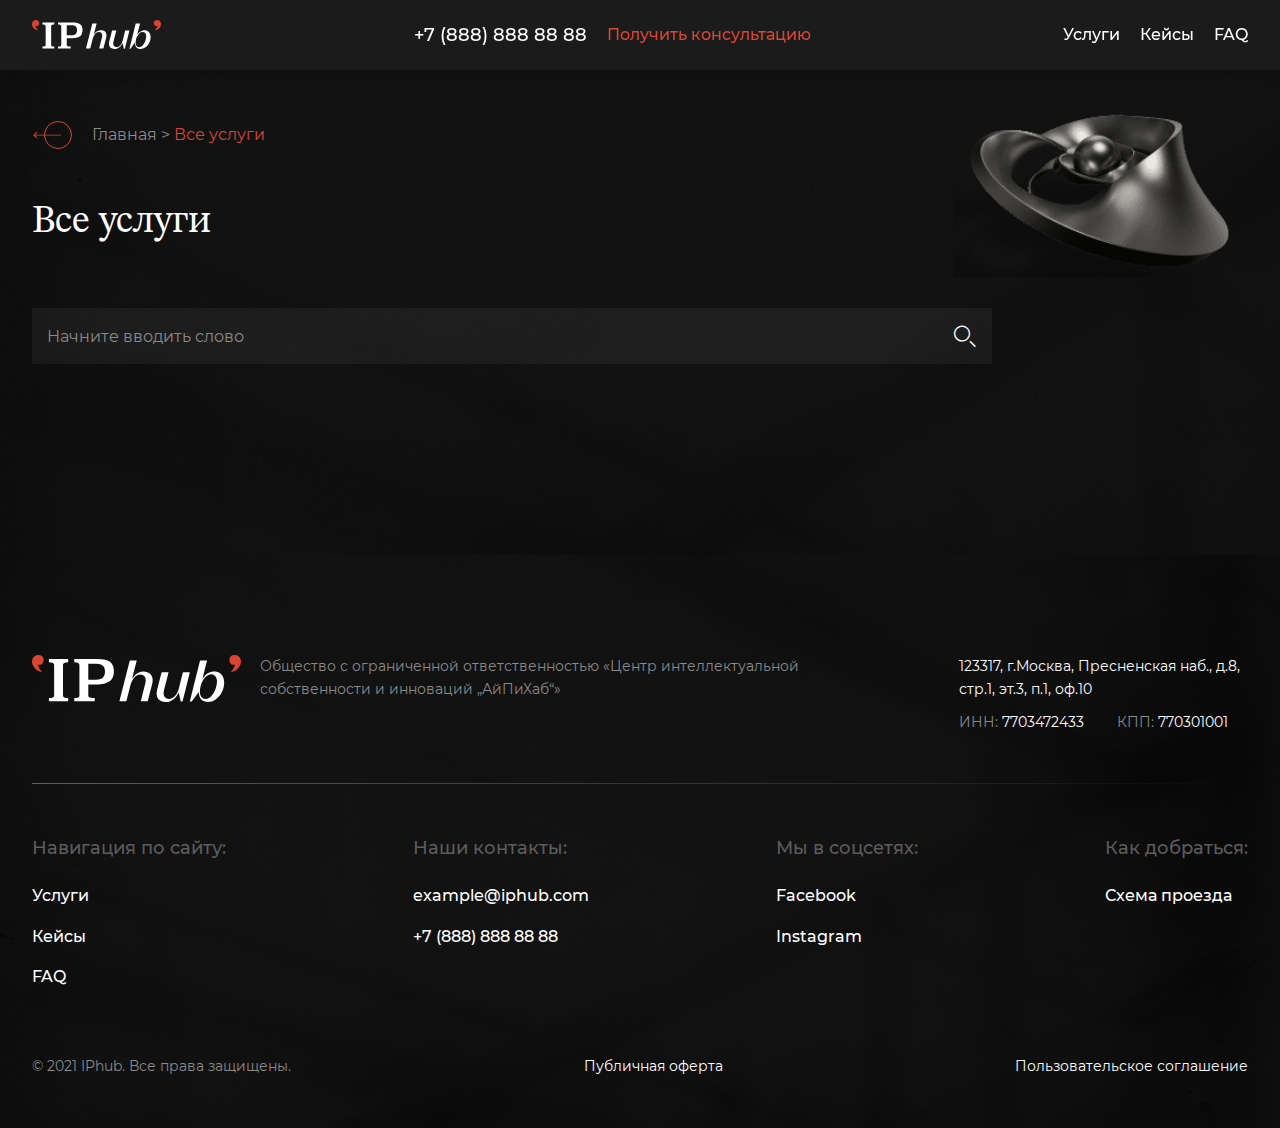
==== commit 1e8ff15a: "add servises page search input" ====
--- a/components/services/services.html
+++ b/components/services/services.html
@@ -109,6 +109,10 @@
             <h1 class="services-page__title">Все услуги</h1>
             <div class="services-page__image"><img src="./img/head-image.png" alt="head-image"></div>
           </div>
+          <div class="services-page__search">
+            <input type="search" placeholder="Начните вводить слово">
+            <div class="icon-search"></div>
+          </div>
         </div>
       </div>
     </div>
--- a/css/style.css
+++ b/css/style.css
@@ -1923,7 +1923,6 @@
           align-items: center;
   cursor: pointer;
   position: absolute;
-  margin: 0 15px 0 0;
   bottom: 35px;
 }
 
@@ -1945,6 +1944,7 @@
 
 .test__slider .slick-arrow.prev {
   left: 40px;
+  margin: 0 0 0 15px;
 }
 
 @media (max-width: 450px) {
@@ -1955,6 +1955,7 @@
 
 .test__slider .slick-arrow.next {
   right: 40px;
+  margin: 0 15px 0 0;
 }
 
 @media (max-width: 450px) {
--- a/components/services/css/services.css
+++ b/components/services/css/services.css
@@ -8,7 +8,7 @@
   color: #ffffff;
 }
 
-.services-page__crumbs, .services-page__crumbs a {
+.services-page__crumbs, .services-page__crumbs a, .services-page__search input {
   font-family: "Montserrat";
   font-style: normal;
   font-weight: 400;
@@ -53,6 +53,7 @@
   -ms-grid-columns: 1fr minmax(168px, 295px);
       grid-template-columns: 1fr minmax(168px, 295px);
   gap: 33.5px 10px;
+  padding: 0 0 30px;
 }
 
 @media (max-width: 1000px) {
@@ -66,6 +67,7 @@
   .services-page__head {
     -ms-grid-columns: 1fr 168px;
         grid-template-columns: 1fr 168px;
+    padding: 0 0 20px;
   }
 }
 
@@ -187,4 +189,70 @@
 .services-page__image img {
   width: 100%;
 }
+
+.services-page__search {
+  height: 56px;
+  max-width: 960px;
+  width: 100%;
+  position: relative;
+}
+
+.services-page__search .icon-search {
+  position: absolute;
+  right: 16px;
+  top: 16px;
+  font-size: 24px;
+  cursor: pointer;
+}
+
+.services-page__search input {
+  height: 100%;
+  width: 100%;
+  background: rgba(255, 255, 255, 0.05);
+  -webkit-transition: 0.5s;
+  transition: 0.5s;
+  color: #ffffff;
+  padding: 0 0 0 15px;
+}
+
+@media (max-width: 450px) {
+  .services-page__search input {
+    font-size: 14px;
+  }
+}
+
+.services-page__search input::-webkit-input-placeholder {
+  color: #8a8a8a;
+}
+
+.services-page__search input:-ms-input-placeholder {
+  color: #8a8a8a;
+}
+
+.services-page__search input::-ms-input-placeholder {
+  color: #8a8a8a;
+}
+
+.services-page__search input::placeholder {
+  color: #8a8a8a;
+}
+
+.services-page__search input:hover {
+  background: rgba(255, 255, 255, 0.1);
+  -webkit-transition: 0.5s;
+  transition: 0.5s;
+}
+
+.services-page__search input:focus {
+  background: rgba(255, 255, 255, 0.15);
+  -webkit-transition: 0.5s;
+  transition: 0.5s;
+}
+
+.services-page__search input[type="search"]::-webkit-search-decoration,
+.services-page__search input[type="search"]::-webkit-search-cancel-button,
+.services-page__search input[type="search"]::-webkit-search-results-button,
+.services-page__search input[type="search"]::-webkit-search-results-decoration {
+  -webkit-appearance: none;
+}
 /*# sourceMappingURL=services.css.map */